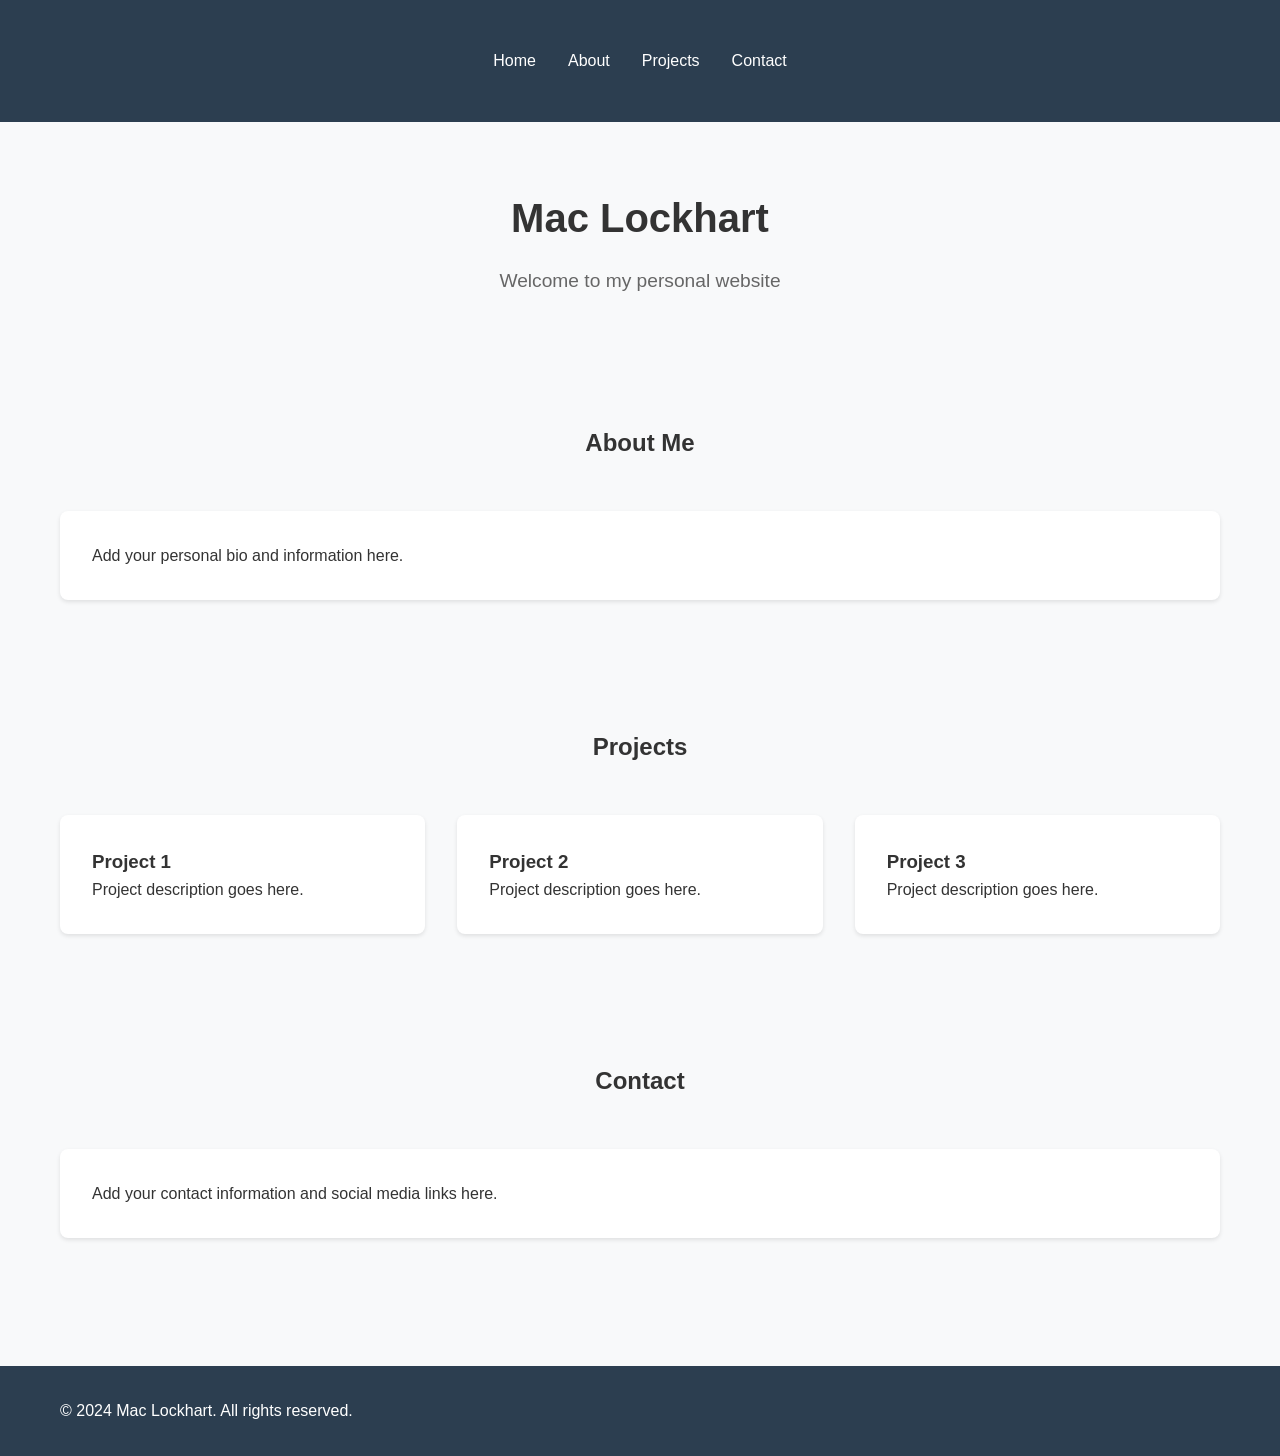
==== index.html @ 8f3ab53a "Create index.html" ====
<!DOCTYPE html>
<html lang="en">
<head>
    <meta charset="UTF-8">
    <meta name="viewport" content="width=device-width, initial-scale=1.0">
    <title>Mac Lockhart</title>
    <style>
        :root {
            --primary-color: #2c3e50;
            --secondary-color: #3498db;
            --text-color: #333;
            --background-color: #f8f9fa;
        }
        
        * {
            margin: 0;
            padding: 0;
            box-sizing: border-box;
        }

        body {
            font-family: 'Inter', -apple-system, BlinkMacSystemFont, 'Segoe UI', Roboto, sans-serif;
            line-height: 1.6;
            color: var(--text-color);
            background-color: var(--background-color);
        }

        .container {
            max-width: 1200px;
            margin: 0 auto;
            padding: 0 20px;
        }

        header {
            background-color: var(--primary-color);
            color: white;
            padding: 2rem 0;
        }

        nav {
            background-color: var(--primary-color);
            padding: 1rem 0;
            position: sticky;
            top: 0;
            z-index: 100;
        }

        nav ul {
            list-style: none;
            display: flex;
            justify-content: center;
            gap: 2rem;
        }

        nav a {
            color: white;
            text-decoration: none;
            font-weight: 500;
            transition: color 0.3s;
        }

        nav a:hover {
            color: var(--secondary-color);
        }

        .hero {
            text-align: center;
            padding: 4rem 0;
        }

        .hero h1 {
            font-size: 2.5rem;
            margin-bottom: 1rem;
        }

        .hero p {
            font-size: 1.2rem;
            color: #666;
            max-width: 600px;
            margin: 0 auto;
        }

        section {
            padding: 4rem 0;
        }

        .section-title {
            text-align: center;
            margin-bottom: 3rem;
        }

        .grid {
            display: grid;
            grid-template-columns: repeat(auto-fit, minmax(300px, 1fr));
            gap: 2rem;
        }

        .card {
            background: white;
            border-radius: 8px;
            padding: 2rem;
            box-shadow: 0 2px 4px rgba(0,0,0,0.1);
        }

        footer {
            background-color: var(--primary-color);
            color: white;
            padding: 2rem 0;
            margin-top: 4rem;
        }

        @media (max-width: 768px) {
            nav ul {
                flex-direction: column;
                align-items: center;
                gap: 1rem;
            }

            .hero h1 {
                font-size: 2rem;
            }
        }
    </style>
</head>
<body>
    <header>
        <div class="container">
            <nav>
                <ul>
                    <li><a href="#home">Home</a></li>
                    <li><a href="#about">About</a></li>
                    <li><a href="#projects">Projects</a></li>
                    <li><a href="#contact">Contact</a></li>
                </ul>
            </nav>
        </div>
    </header>

    <main>
        <section id="home" class="hero">
            <div class="container">
                <h1>Mac Lockhart</h1>
                <p>Welcome to my personal website</p>
            </div>
        </section>

        <section id="about">
            <div class="container">
                <h2 class="section-title">About Me</h2>
                <div class="card">
                    <p>Add your personal bio and information here.</p>
                </div>
            </div>
        </section>

        <section id="projects">
            <div class="container">
                <h2 class="section-title">Projects</h2>
                <div class="grid">
                    <div class="card">
                        <h3>Project 1</h3>
                        <p>Project description goes here.</p>
                    </div>
                    <div class="card">
                        <h3>Project 2</h3>
                        <p>Project description goes here.</p>
                    </div>
                    <div class="card">
                        <h3>Project 3</h3>
                        <p>Project description goes here.</p>
                    </div>
                </div>
            </div>
        </section>

        <section id="contact">
            <div class="container">
                <h2 class="section-title">Contact</h2>
                <div class="card">
                    <p>Add your contact information and social media links here.</p>
                </div>
            </div>
        </section>
    </main>

    <footer>
        <div class="container">
            <p>&copy; 2024 Mac Lockhart. All rights reserved.</p>
        </div>
    </footer>
</body>
</html>
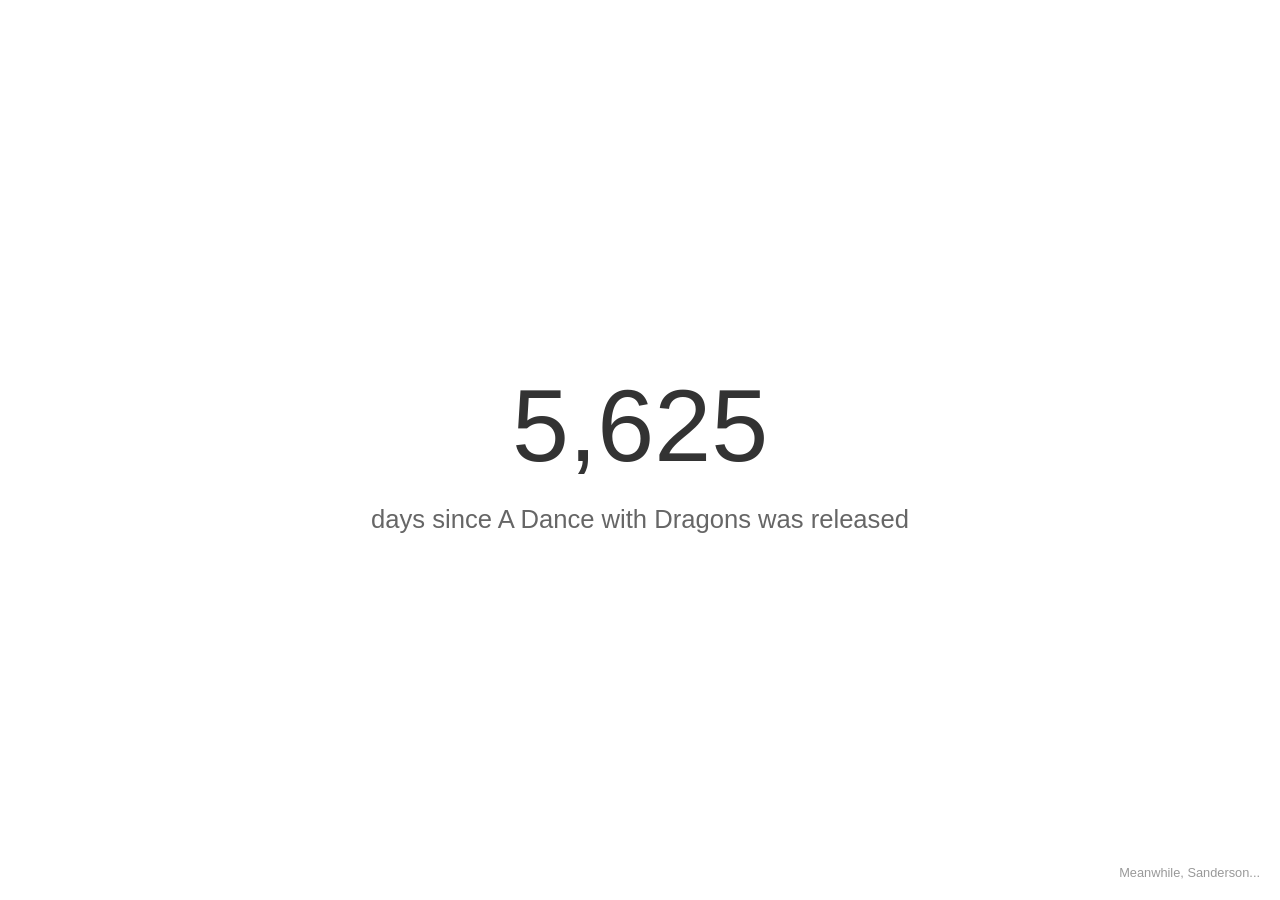
==== commit 4366e2a5: "Change to GRRM" ====
--- a/index.html
+++ b/index.html
@@ -3,190 +3,66 @@
 <head>
     <meta charset="UTF-8">
     <meta name="viewport" content="width=device-width, initial-scale=1.0">
-    <title>Mac Lockhart</title>
+    <title>Days Since A Dance with Dragons</title>
     <style>
-        :root {
-            --primary-color: #2c3e50;
-            --secondary-color: #3498db;
-            --text-color: #333;
-            --background-color: #f8f9fa;
+        body {
+            margin: 0;
+            padding: 0;
+            height: 100vh;
+            display: flex;
+            justify-content: center;
+            align-items: center;
+            background-color: white;
+            font-family: Arial, sans-serif;
+            position: relative;
         }
         
-        * {
-            margin: 0;
-            padding: 0;
-            box-sizing: border-box;
+        .counter {
+            font-size: 8vw;
+            color: #333;
+            text-align: center;
+        }
+        
+        .label {
+            font-size: 2vw;
+            color: #666;
+            margin-top: 20px;
         }
 
-        body {
-            font-family: 'Inter', -apple-system, BlinkMacSystemFont, 'Segoe UI', Roboto, sans-serif;
-            line-height: 1.6;
-            color: var(--text-color);
-            background-color: var(--background-color);
+        .corner-link {
+            position: absolute;
+            bottom: 20px;
+            right: 20px;
+            font-size: 1vw;
+            color: #999;
+            text-decoration: none;
+            transition: color 0.3s ease;
         }
 
-        .container {
-            max-width: 1200px;
-            margin: 0 auto;
-            padding: 0 20px;
-        }
-
-        header {
-            background-color: var(--primary-color);
-            color: white;
-            padding: 2rem 0;
-        }
-
-        nav {
-            background-color: var(--primary-color);
-            padding: 1rem 0;
-            position: sticky;
-            top: 0;
-            z-index: 100;
-        }
-
-        nav ul {
-            list-style: none;
-            display: flex;
-            justify-content: center;
-            gap: 2rem;
-        }
-
-        nav a {
-            color: white;
-            text-decoration: none;
-            font-weight: 500;
-            transition: color 0.3s;
-        }
-
-        nav a:hover {
-            color: var(--secondary-color);
-        }
-
-        .hero {
-            text-align: center;
-            padding: 4rem 0;
-        }
-
-        .hero h1 {
-            font-size: 2.5rem;
-            margin-bottom: 1rem;
-        }
-
-        .hero p {
-            font-size: 1.2rem;
-            color: #666;
-            max-width: 600px;
-            margin: 0 auto;
-        }
-
-        section {
-            padding: 4rem 0;
-        }
-
-        .section-title {
-            text-align: center;
-            margin-bottom: 3rem;
-        }
-
-        .grid {
-            display: grid;
-            grid-template-columns: repeat(auto-fit, minmax(300px, 1fr));
-            gap: 2rem;
-        }
-
-        .card {
-            background: white;
-            border-radius: 8px;
-            padding: 2rem;
-            box-shadow: 0 2px 4px rgba(0,0,0,0.1);
-        }
-
-        footer {
-            background-color: var(--primary-color);
-            color: white;
-            padding: 2rem 0;
-            margin-top: 4rem;
-        }
-
-        @media (max-width: 768px) {
-            nav ul {
-                flex-direction: column;
-                align-items: center;
-                gap: 1rem;
-            }
-
-            .hero h1 {
-                font-size: 2rem;
-            }
+        .corner-link:hover {
+            color: #333;
         }
     </style>
 </head>
 <body>
-    <header>
-        <div class="container">
-            <nav>
-                <ul>
-                    <li><a href="#home">Home</a></li>
-                    <li><a href="#about">About</a></li>
-                    <li><a href="#projects">Projects</a></li>
-                    <li><a href="#contact">Contact</a></li>
-                </ul>
-            </nav>
-        </div>
-    </header>
+    <div>
+        <div class="counter" id="dayCount"></div>
+        <div class="label">days since A Dance with Dragons was released</div>
+    </div>
+    <a href="sanderson.html" class="corner-link">Meanwhile, Sanderson...</a>
 
-    <main>
-        <section id="home" class="hero">
-            <div class="container">
-                <h1>Mac Lockhart</h1>
-                <p>Welcome to my personal website</p>
-            </div>
-        </section>
+    <script>
+        function calculateDays() {
+            const releaseDate = new Date('2011-07-12');
+            const today = new Date();
+            const diffTime = Math.abs(today - releaseDate);
+            const diffDays = Math.floor(diffTime / (1000 * 60 * 60 * 24));
+            document.getElementById('dayCount').textContent = diffDays.toLocaleString();
+        }
 
-        <section id="about">
-            <div class="container">
-                <h2 class="section-title">About Me</h2>
-                <div class="card">
-                    <p>Add your personal bio and information here.</p>
-                </div>
-            </div>
-        </section>
-
-        <section id="projects">
-            <div class="container">
-                <h2 class="section-title">Projects</h2>
-                <div class="grid">
-                    <div class="card">
-                        <h3>Project 1</h3>
-                        <p>Project description goes here.</p>
-                    </div>
-                    <div class="card">
-                        <h3>Project 2</h3>
-                        <p>Project description goes here.</p>
-                    </div>
-                    <div class="card">
-                        <h3>Project 3</h3>
-                        <p>Project description goes here.</p>
-                    </div>
-                </div>
-            </div>
-        </section>
-
-        <section id="contact">
-            <div class="container">
-                <h2 class="section-title">Contact</h2>
-                <div class="card">
-                    <p>Add your contact information and social media links here.</p>
-                </div>
-            </div>
-        </section>
-    </main>
-
-    <footer>
-        <div class="container">
-            <p>&copy; 2024 Mac Lockhart. All rights reserved.</p>
-        </div>
-    </footer>
+        calculateDays();
+        // Update every day
+        setInterval(calculateDays, 86400000);
+    </script>
 </body>
 </html> 
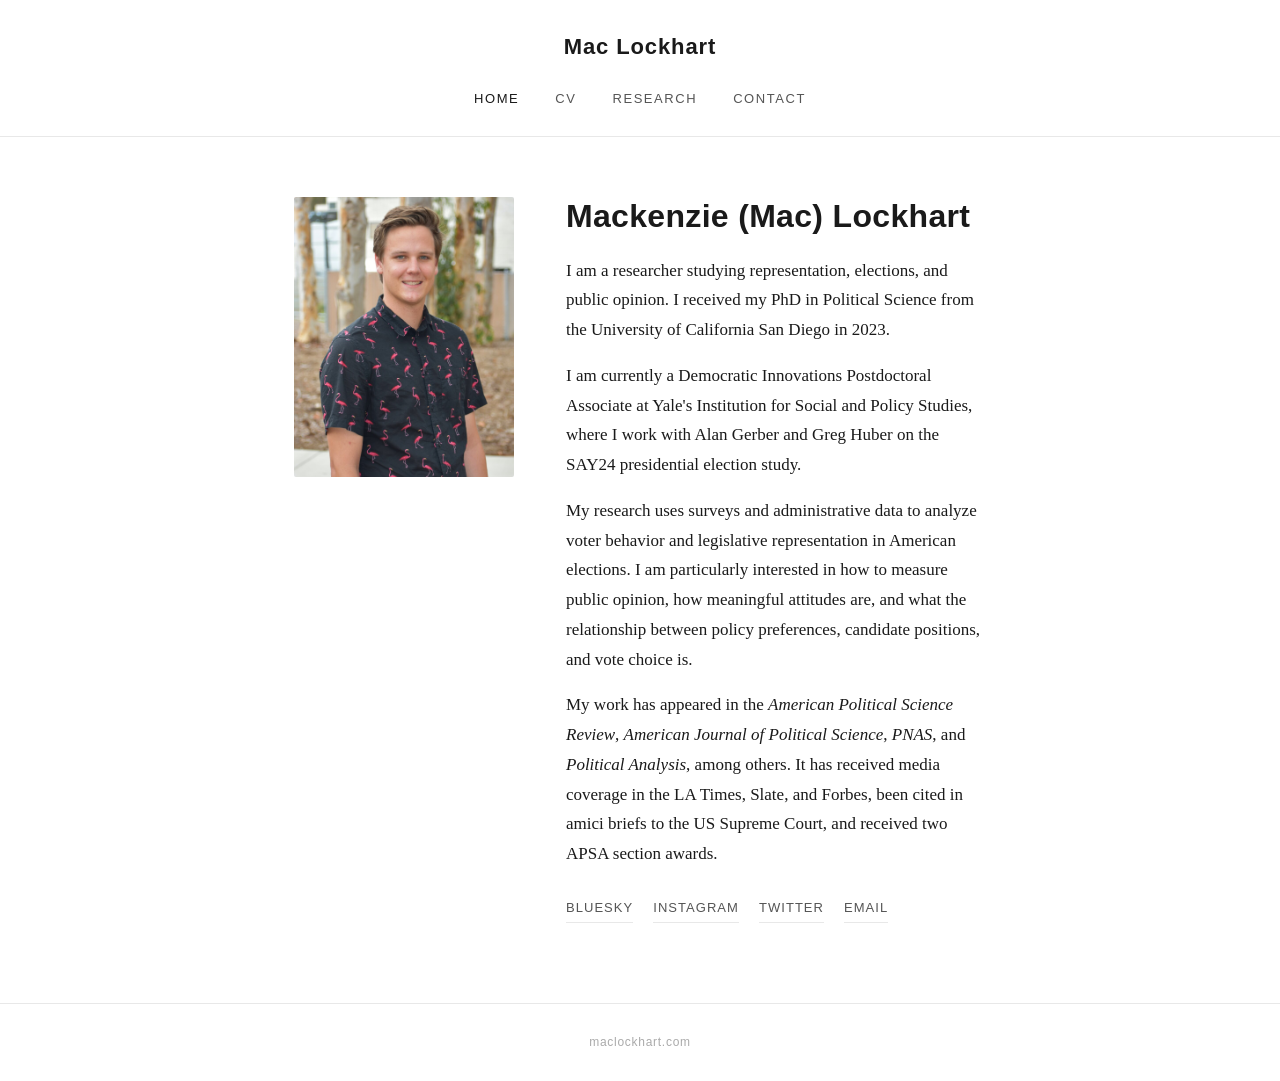
==== commit 46dea23a: "New draft" ====
--- a/index.html
+++ b/index.html
@@ -1,68 +1,55 @@
 <!DOCTYPE html>
 <html lang="en">
 <head>
-    <meta charset="UTF-8">
-    <meta name="viewport" content="width=device-width, initial-scale=1.0">
-    <title>Days Since A Dance with Dragons</title>
-    <style>
-        body {
-            margin: 0;
-            padding: 0;
-            height: 100vh;
-            display: flex;
-            justify-content: center;
-            align-items: center;
-            background-color: white;
-            font-family: Arial, sans-serif;
-            position: relative;
-        }
-        
-        .counter {
-            font-size: 8vw;
-            color: #333;
-            text-align: center;
-        }
-        
-        .label {
-            font-size: 2vw;
-            color: #666;
-            margin-top: 20px;
-        }
-
-        .corner-link {
-            position: absolute;
-            bottom: 20px;
-            right: 20px;
-            font-size: 1vw;
-            color: #999;
-            text-decoration: none;
-            transition: color 0.3s ease;
-        }
-
-        .corner-link:hover {
-            color: #333;
-        }
-    </style>
+  <meta charset="UTF-8">
+  <meta name="viewport" content="width=device-width, initial-scale=1.0">
+  <title>Mac Lockhart</title>
+  <link rel="stylesheet" href="style.css">
 </head>
 <body>
-    <div>
-        <div class="counter" id="dayCount"></div>
-        <div class="label">days since A Dance with Dragons was released</div>
+
+  <nav>
+    <a class="site-title" href="index.html">Mac Lockhart</a>
+    <ul>
+      <li><a href="index.html" class="active">Home</a></li>
+      <li><a href="cv.html">CV</a></li>
+      <li><a href="research.html">Research</a></li>
+      <li><a href="contact.html">Contact</a></li>
+    </ul>
+  </nav>
+
+  <main>
+    <div class="home-layout">
+
+      <div class="headshot">
+        <img src="headshot.jpg" alt="Mac Lockhart">
+      </div>
+
+      <div class="bio">
+        <h1>Mackenzie (Mac) Lockhart</h1>
+
+        <p>I am a researcher studying representation, elections, and public opinion. I received my PhD in Political Science from the University of California San Diego in 2023.</p>
+
+        <p>I am currently a Democratic Innovations Postdoctoral Associate at Yale's Institution for Social and Policy Studies, where I work with Alan Gerber and Greg Huber on the SAY24 presidential election study.</p>
+
+        <p>My research uses surveys and administrative data to analyze voter behavior and legislative representation in American elections. I am particularly interested in how to measure public opinion, how meaningful attitudes are, and what the relationship between policy preferences, candidate positions, and vote choice is.</p>
+
+        <p>My work has appeared in the <em>American Political Science Review</em>, <em>American Journal of Political Science</em>, <em>PNAS</em>, and <em>Political Analysis</em>, among others. It has received media coverage in the LA Times, Slate, and Forbes, been cited in amici briefs to the US Supreme Court, and received two APSA section awards.</p>
+
+        <div class="social-links">
+          <a href="https://bsky.app/profile/maclockhart.bsky.social" target="_blank">Bluesky</a>
+          <a href="http://instagram.com/maclockhart" target="_blank">Instagram</a>
+          <a href="http://www.twitter.com/lockhartm" target="_blank">Twitter</a>
+          <a href="mailto:mackenzie.lockhart@gmail.com">Email</a>
+        </div>
+      </div>
+
     </div>
-    <a href="sanderson.html" class="corner-link">Meanwhile, Sanderson...</a>
+  </main>
 
-    <script>
-        function calculateDays() {
-            const releaseDate = new Date('2011-07-12');
-            const today = new Date();
-            const diffTime = Math.abs(today - releaseDate);
-            const diffDays = Math.floor(diffTime / (1000 * 60 * 60 * 24));
-            document.getElementById('dayCount').textContent = diffDays.toLocaleString();
-        }
+  <footer>
+    <p>maclockhart.com</p>
+  </footer>
 
-        calculateDays();
-        // Update every day
-        setInterval(calculateDays, 86400000);
-    </script>
 </body>
-</html> +</html>
--- a/style.css
+++ b/style.css
@@ -0,0 +1,422 @@
+* {
+  margin: 0;
+  padding: 0;
+  box-sizing: border-box;
+}
+
+:root {
+  --black: #1a1a1a;
+  --gray: #555;
+  --light-gray: #e8e8e8;
+  --bg: #ffffff;
+  --accent: #2c2c2c;
+  --link: #333;
+  --max-width: 740px;
+}
+
+body {
+  font-family: 'Georgia', 'Times New Roman', serif;
+  color: var(--black);
+  background: var(--bg);
+  font-size: 17px;
+  line-height: 1.75;
+}
+
+/* ── Navigation ── */
+nav {
+  border-bottom: 1px solid var(--light-gray);
+  padding: 28px 0 24px;
+  text-align: center;
+}
+
+.site-title {
+  font-family: 'Helvetica Neue', Arial, sans-serif;
+  font-size: 22px;
+  font-weight: 600;
+  letter-spacing: 0.04em;
+  color: var(--black);
+  text-decoration: none;
+  display: block;
+  margin-bottom: 16px;
+}
+
+nav ul {
+  list-style: none;
+  display: flex;
+  justify-content: center;
+  gap: 36px;
+}
+
+nav ul li a {
+  font-family: 'Helvetica Neue', Arial, sans-serif;
+  font-size: 13px;
+  letter-spacing: 0.12em;
+  text-transform: uppercase;
+  color: var(--gray);
+  text-decoration: none;
+  transition: color 0.2s;
+}
+
+nav ul li a:hover,
+nav ul li a.active {
+  color: var(--black);
+}
+
+/* ── Layout ── */
+main {
+  max-width: var(--max-width);
+  margin: 0 auto;
+  padding: 60px 24px 80px;
+}
+
+/* ── Home page ── */
+.home-layout {
+  display: flex;
+  gap: 52px;
+  align-items: flex-start;
+}
+
+.headshot {
+  flex-shrink: 0;
+  width: 220px;
+  height: 280px;
+  background: #d4d4d4;
+  border-radius: 2px;
+  display: flex;
+  align-items: center;
+  justify-content: center;
+  color: #999;
+  font-family: 'Helvetica Neue', Arial, sans-serif;
+  font-size: 13px;
+  text-align: center;
+  overflow: hidden;
+}
+
+.headshot img {
+  width: 100%;
+  height: 100%;
+  object-fit: cover;
+}
+
+.bio h1 {
+  font-family: 'Helvetica Neue', Arial, sans-serif;
+  font-size: 32px;
+  font-weight: 600;
+  letter-spacing: 0.01em;
+  margin-bottom: 20px;
+  line-height: 1.2;
+}
+
+.bio p {
+  color: var(--black);
+  margin-bottom: 16px;
+}
+
+.bio .credentials {
+  margin-top: 24px;
+  font-size: 15px;
+  color: var(--gray);
+}
+
+.bio .credentials a {
+  color: var(--link);
+}
+
+/* ── Social links ── */
+.social-links {
+  display: flex;
+  gap: 20px;
+  margin-top: 28px;
+  flex-wrap: wrap;
+}
+
+.social-links a {
+  font-family: 'Helvetica Neue', Arial, sans-serif;
+  font-size: 13px;
+  letter-spacing: 0.08em;
+  text-transform: uppercase;
+  color: var(--gray);
+  text-decoration: none;
+  border-bottom: 1px solid var(--light-gray);
+  padding-bottom: 2px;
+  transition: color 0.2s, border-color 0.2s;
+}
+
+.social-links a:hover {
+  color: var(--black);
+  border-color: var(--black);
+}
+
+/* ── Research page ── */
+.page-title {
+  font-family: 'Helvetica Neue', Arial, sans-serif;
+  font-size: 11px;
+  letter-spacing: 0.18em;
+  text-transform: uppercase;
+  color: var(--gray);
+  margin-bottom: 44px;
+}
+
+.section-heading {
+  font-family: 'Helvetica Neue', Arial, sans-serif;
+  font-size: 11px;
+  letter-spacing: 0.18em;
+  text-transform: uppercase;
+  color: var(--gray);
+  border-bottom: 1px solid var(--light-gray);
+  padding-bottom: 10px;
+  margin: 44px 0 28px;
+}
+
+.pub-list {
+  list-style: none;
+}
+
+.pub-item {
+  margin-bottom: 32px;
+  padding-bottom: 32px;
+  border-bottom: 1px solid var(--light-gray);
+}
+
+.pub-item:last-child {
+  border-bottom: none;
+}
+
+.pub-title {
+  font-size: 17px;
+  font-weight: normal;
+  font-style: italic;
+  color: var(--black);
+  margin-bottom: 6px;
+  line-height: 1.5;
+}
+
+.pub-title a {
+  color: var(--black);
+  text-decoration: none;
+  border-bottom: 1px solid transparent;
+  transition: border-color 0.2s;
+}
+
+.pub-title a:hover {
+  border-color: var(--black);
+}
+
+.pub-meta {
+  font-family: 'Helvetica Neue', Arial, sans-serif;
+  font-size: 14px;
+  color: var(--gray);
+  line-height: 1.6;
+}
+
+.pub-meta .journal {
+  font-style: italic;
+}
+
+.pub-badge {
+  display: inline-block;
+  font-family: 'Helvetica Neue', Arial, sans-serif;
+  font-size: 11px;
+  letter-spacing: 0.06em;
+  color: #666;
+  background: #f3f3f3;
+  border-radius: 2px;
+  padding: 2px 8px;
+  margin-top: 8px;
+  margin-right: 6px;
+}
+
+.pub-links {
+  margin-top: 8px;
+  display: flex;
+  flex-wrap: wrap;
+  gap: 14px;
+}
+
+.pub-links a {
+  font-family: 'Helvetica Neue', Arial, sans-serif;
+  font-size: 12px;
+  letter-spacing: 0.06em;
+  text-transform: uppercase;
+  color: var(--gray);
+  text-decoration: none;
+  border-bottom: 1px solid var(--light-gray);
+  padding-bottom: 1px;
+  transition: color 0.2s, border-color 0.2s;
+}
+
+.pub-links a:hover {
+  color: var(--black);
+  border-color: var(--black);
+}
+
+/* ── Contact page ── */
+.contact-block {
+  max-width: 520px;
+}
+
+.contact-block p {
+  margin-bottom: 20px;
+  color: var(--black);
+}
+
+.contact-item {
+  font-family: 'Helvetica Neue', Arial, sans-serif;
+  font-size: 15px;
+  color: var(--gray);
+  margin-bottom: 12px;
+}
+
+.contact-item strong {
+  color: var(--black);
+  font-weight: 500;
+  display: inline-block;
+  width: 80px;
+}
+
+.fun-fact {
+  margin-top: 48px;
+  padding: 24px 28px;
+  background: #f8f8f8;
+  border-left: 3px solid var(--light-gray);
+  font-size: 15px;
+  color: var(--gray);
+}
+
+.fun-fact strong {
+  color: var(--black);
+}
+
+/* ── CV page ── */
+.cv-note {
+  background: #f8f8f8;
+  padding: 20px 24px;
+  border-radius: 2px;
+  font-family: 'Helvetica Neue', Arial, sans-serif;
+  font-size: 15px;
+  color: var(--gray);
+  margin-bottom: 44px;
+}
+
+.cv-section {
+  margin-bottom: 44px;
+}
+
+.cv-section h2 {
+  font-family: 'Helvetica Neue', Arial, sans-serif;
+  font-size: 11px;
+  letter-spacing: 0.18em;
+  text-transform: uppercase;
+  color: var(--gray);
+  border-bottom: 1px solid var(--light-gray);
+  padding-bottom: 10px;
+  margin-bottom: 24px;
+}
+
+.cv-entry {
+  display: flex;
+  gap: 24px;
+  margin-bottom: 20px;
+  align-items: flex-start;
+}
+
+.cv-year {
+  font-family: 'Helvetica Neue', Arial, sans-serif;
+  font-size: 13px;
+  color: var(--gray);
+  min-width: 60px;
+  padding-top: 2px;
+}
+
+.cv-detail strong {
+  display: block;
+  font-weight: normal;
+  color: var(--black);
+  margin-bottom: 2px;
+}
+
+.cv-detail span {
+  font-family: 'Helvetica Neue', Arial, sans-serif;
+  font-size: 14px;
+  color: var(--gray);
+}
+
+/* ── Abstract dropdowns ── */
+details.pub-title-details {
+  margin-bottom: 6px;
+}
+
+details.pub-title-details > summary {
+  cursor: pointer;
+  list-style: none;
+  font-size: 17px;
+  font-weight: normal;
+  font-style: italic;
+  color: var(--black);
+  line-height: 1.5;
+}
+
+details.pub-title-details > summary::-webkit-details-marker,
+details.pub-title-details > summary::marker {
+  display: none;
+}
+
+details.pub-title-details > summary::after {
+  content: ' ›';
+  font-size: 13px;
+  font-style: normal;
+  color: #aaa;
+  font-family: 'Helvetica Neue', Arial, sans-serif;
+}
+
+details.pub-title-details[open] > summary::after {
+  content: ' ↑';
+}
+
+.pub-abstract {
+  margin: 10px 0 4px;
+  font-size: 15px;
+  color: var(--gray);
+  line-height: 1.75;
+  font-style: normal;
+}
+
+/* ── Footer ── */
+footer {
+  border-top: 1px solid var(--light-gray);
+  padding: 28px 24px;
+  text-align: center;
+}
+
+footer p {
+  font-family: 'Helvetica Neue', Arial, sans-serif;
+  font-size: 12px;
+  color: #aaa;
+  letter-spacing: 0.06em;
+}
+
+/* ── Responsive ── */
+@media (max-width: 600px) {
+  .home-layout {
+    flex-direction: column;
+    gap: 32px;
+  }
+
+  .headshot {
+    width: 100%;
+    height: 260px;
+  }
+
+  .bio h1 {
+    font-size: 26px;
+  }
+
+  nav ul {
+    gap: 20px;
+  }
+
+  .cv-entry {
+    flex-direction: column;
+    gap: 4px;
+  }
+}
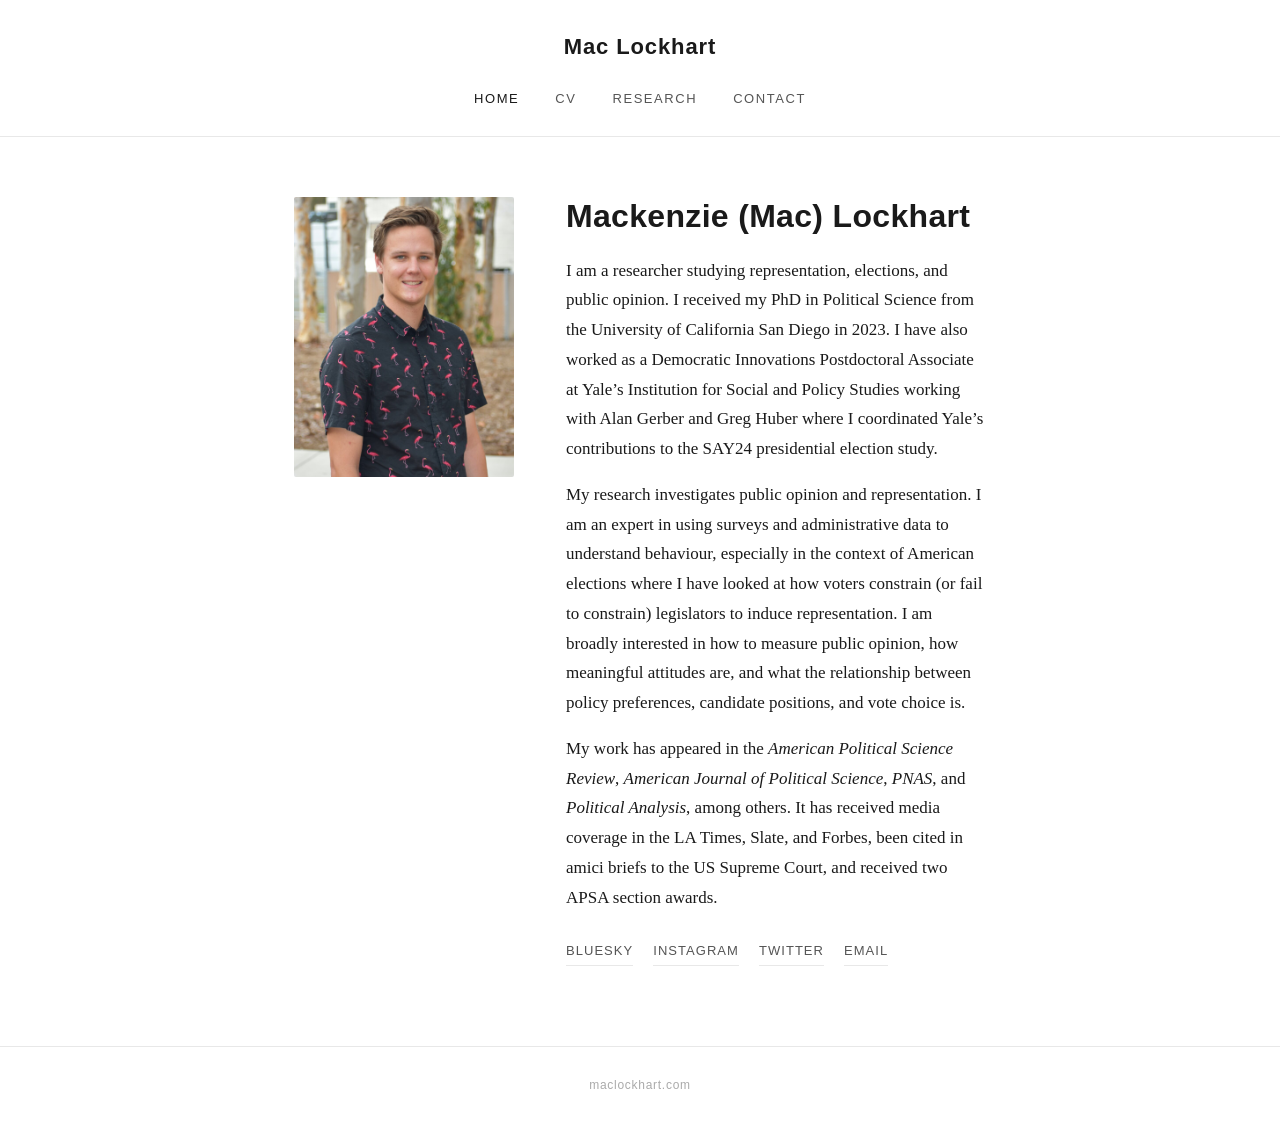
==== commit bef64105: "title updates" ====
--- a/index.html
+++ b/index.html
@@ -28,12 +28,10 @@
       <div class="bio">
         <h1>Mackenzie (Mac) Lockhart</h1>
 
-        <p>I am a researcher studying representation, elections, and public opinion. I received my PhD in Political Science from the University of California San Diego in 2023.</p>
-
-        <p>I am currently a Democratic Innovations Postdoctoral Associate at Yale's Institution for Social and Policy Studies, where I work with Alan Gerber and Greg Huber on the SAY24 presidential election study.</p>
-
-        <p>My research uses surveys and administrative data to analyze voter behavior and legislative representation in American elections. I am particularly interested in how to measure public opinion, how meaningful attitudes are, and what the relationship between policy preferences, candidate positions, and vote choice is.</p>
-
+        <p>I am a researcher studying representation, elections, and public opinion. I received my PhD in Political Science from the University of California San Diego in 2023. I have also worked as a Democratic Innovations Postdoctoral Associate at Yale’s Institution for Social and Policy Studies working with Alan Gerber and Greg Huber where I coordinated Yale’s contributions to the SAY24 presidential election study.</p>
+        
+        <p>My research investigates public opinion and representation. I am an expert in using surveys and administrative data to understand behaviour, especially in the context of American elections where I have looked at how voters constrain (or fail to constrain) legislators to induce representation. I am broadly interested in how to measure public opinion, how meaningful attitudes are, and what the relationship between policy preferences, candidate positions, and vote choice is.</p>
+        
         <p>My work has appeared in the <em>American Political Science Review</em>, <em>American Journal of Political Science</em>, <em>PNAS</em>, and <em>Political Analysis</em>, among others. It has received media coverage in the LA Times, Slate, and Forbes, been cited in amici briefs to the US Supreme Court, and received two APSA section awards.</p>
 
         <div class="social-links">
--- a/style.css
+++ b/style.css
@@ -150,7 +150,8 @@
 /* ── Research page ── */
 .page-title {
   font-family: 'Helvetica Neue', Arial, sans-serif;
-  font-size: 11px;
+  font-size: 28px;
+  font-weight: 700;
   letter-spacing: 0.18em;
   text-transform: uppercase;
   color: var(--gray);
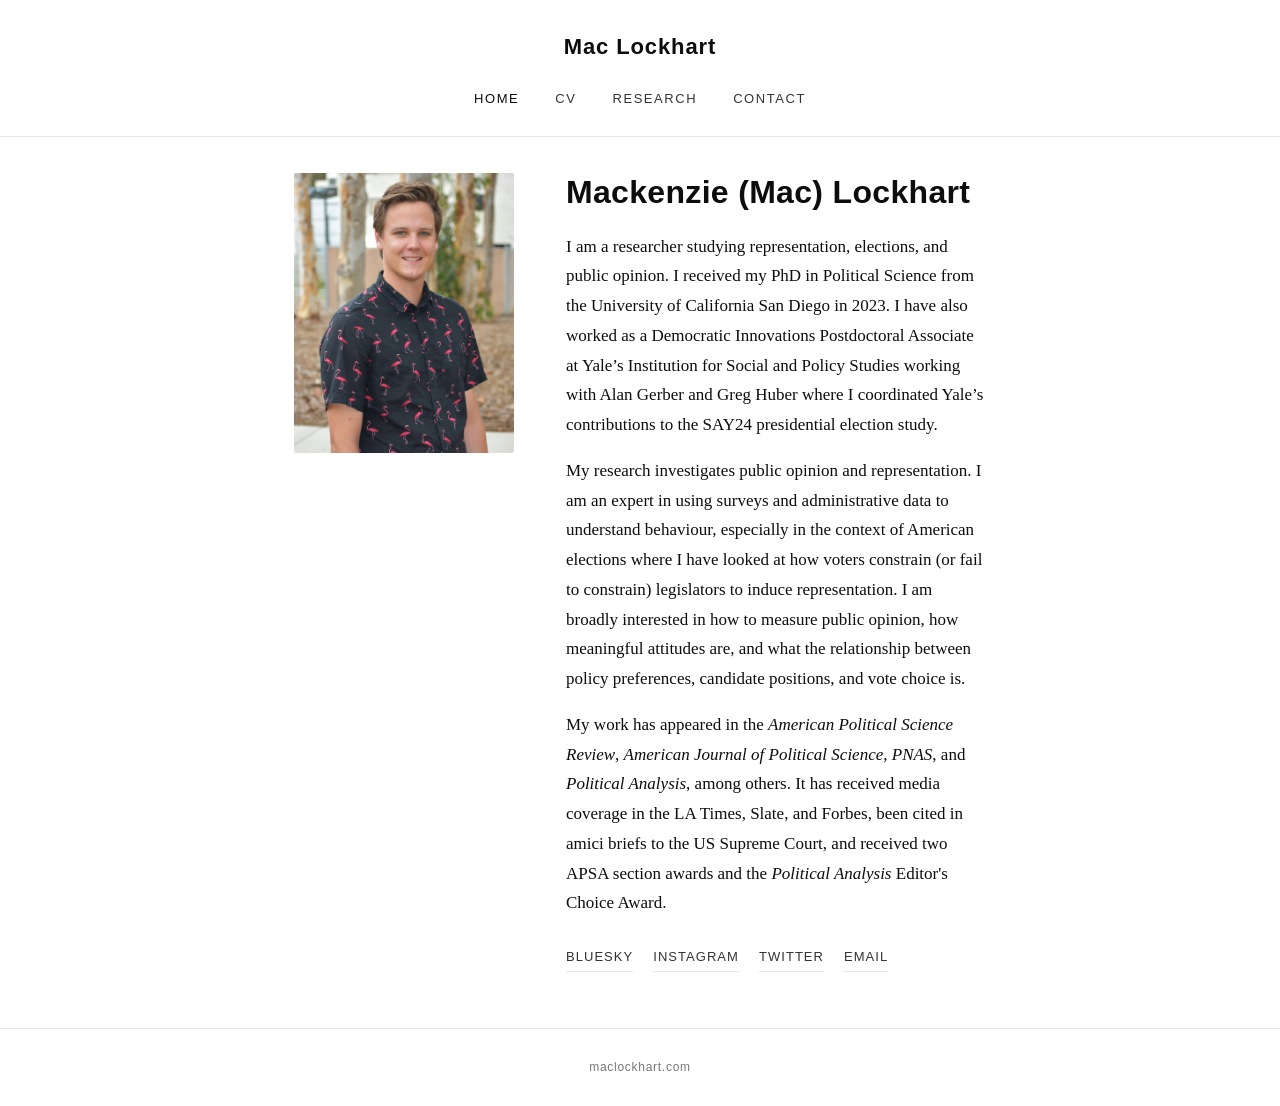
==== commit 5e9fb0e6: "new updates" ====
--- a/index.html
+++ b/index.html
@@ -32,7 +32,7 @@
         
         <p>My research investigates public opinion and representation. I am an expert in using surveys and administrative data to understand behaviour, especially in the context of American elections where I have looked at how voters constrain (or fail to constrain) legislators to induce representation. I am broadly interested in how to measure public opinion, how meaningful attitudes are, and what the relationship between policy preferences, candidate positions, and vote choice is.</p>
         
-        <p>My work has appeared in the <em>American Political Science Review</em>, <em>American Journal of Political Science</em>, <em>PNAS</em>, and <em>Political Analysis</em>, among others. It has received media coverage in the LA Times, Slate, and Forbes, been cited in amici briefs to the US Supreme Court, and received two APSA section awards.</p>
+        <p>My work has appeared in the <em>American Political Science Review</em>, <em>American Journal of Political Science</em>, <em>PNAS</em>, and <em>Political Analysis</em>, among others. It has received media coverage in the LA Times, Slate, and Forbes, been cited in amici briefs to the US Supreme Court, and received two APSA section awards and the <em>Political Analysis</em> Editor's Choice Award.</p>
 
         <div class="social-links">
           <a href="https://bsky.app/profile/maclockhart.bsky.social" target="_blank">Bluesky</a>
--- a/style.css
+++ b/style.css
@@ -5,8 +5,8 @@
 }
 
 :root {
-  --black: #1a1a1a;
-  --gray: #555;
+  --black: #0d0d0d;
+  --gray: #333;
   --light-gray: #e8e8e8;
   --bg: #ffffff;
   --accent: #2c2c2c;
@@ -66,7 +66,7 @@
 main {
   max-width: var(--max-width);
   margin: 0 auto;
-  padding: 60px 24px 80px;
+  padding: 36px 24px 56px;
 }
 
 /* ── Home page ── */
@@ -155,7 +155,7 @@
   letter-spacing: 0.18em;
   text-transform: uppercase;
   color: var(--gray);
-  margin-bottom: 44px;
+  margin-bottom: 18px;
 }
 
 .section-heading {
@@ -165,8 +165,8 @@
   text-transform: uppercase;
   color: var(--gray);
   border-bottom: 1px solid var(--light-gray);
-  padding-bottom: 10px;
-  margin: 44px 0 28px;
+  padding-bottom: 8px;
+  margin: 20px 0 10px;
 }
 
 .pub-list {
@@ -174,13 +174,8 @@
 }
 
 .pub-item {
-  margin-bottom: 32px;
-  padding-bottom: 32px;
-  border-bottom: 1px solid var(--light-gray);
-}
-
-.pub-item:last-child {
-  border-bottom: none;
+  margin-bottom: 10px;
+  padding-bottom: 10px;
 }
 
 .pub-title {
@@ -219,7 +214,7 @@
   font-family: 'Helvetica Neue', Arial, sans-serif;
   font-size: 11px;
   letter-spacing: 0.06em;
-  color: #666;
+  color: #444;
   background: #f3f3f3;
   border-radius: 2px;
   padding: 2px 8px;
@@ -257,7 +252,7 @@
 }
 
 .contact-block p {
-  margin-bottom: 20px;
+  margin-bottom: 12px;
   color: var(--black);
 }
 
@@ -265,7 +260,7 @@
   font-family: 'Helvetica Neue', Arial, sans-serif;
   font-size: 15px;
   color: var(--gray);
-  margin-bottom: 12px;
+  margin-bottom: 8px;
 }
 
 .contact-item strong {
@@ -276,7 +271,7 @@
 }
 
 .fun-fact {
-  margin-top: 48px;
+  margin-top: 28px;
   padding: 24px 28px;
   background: #f8f8f8;
   border-left: 3px solid var(--light-gray);
@@ -366,7 +361,7 @@
   content: ' ›';
   font-size: 13px;
   font-style: normal;
-  color: #aaa;
+  color: #777;
   font-family: 'Helvetica Neue', Arial, sans-serif;
 }
 
@@ -380,6 +375,7 @@
   color: var(--gray);
   line-height: 1.75;
   font-style: normal;
+  text-align: justify;
 }
 
 /* ── Footer ── */
@@ -392,32 +388,75 @@
 footer p {
   font-family: 'Helvetica Neue', Arial, sans-serif;
   font-size: 12px;
-  color: #aaa;
+  color: #777;
   letter-spacing: 0.06em;
 }
 
 /* ── Responsive ── */
 @media (max-width: 600px) {
+  body {
+    font-size: 16px;
+  }
+
+  main {
+    padding: 24px 16px 40px;
+  }
+
+  nav {
+    padding: 20px 16px 16px;
+  }
+
+  nav ul {
+    gap: 16px;
+    flex-wrap: wrap;
+    justify-content: center;
+  }
+
+  .page-title {
+    font-size: 22px;
+    letter-spacing: 0.1em;
+  }
+
   .home-layout {
     flex-direction: column;
-    gap: 32px;
+    gap: 24px;
   }
 
   .headshot {
     width: 100%;
-    height: 260px;
+    height: 240px;
   }
 
   .bio h1 {
-    font-size: 26px;
-  }
-
-  nav ul {
-    gap: 20px;
+    font-size: 24px;
+  }
+
+  .social-links {
+    gap: 14px;
+  }
+
+  .pub-links {
+    gap: 10px;
+  }
+
+  .pub-abstract {
+    text-align: left;
   }
 
   .cv-entry {
     flex-direction: column;
-    gap: 4px;
-  }
-}
+    gap: 2px;
+  }
+
+  .cv-year {
+    min-width: unset;
+  }
+
+  .contact-block {
+    max-width: 100%;
+  }
+
+  .contact-item strong {
+    width: 70px;
+  }
+}
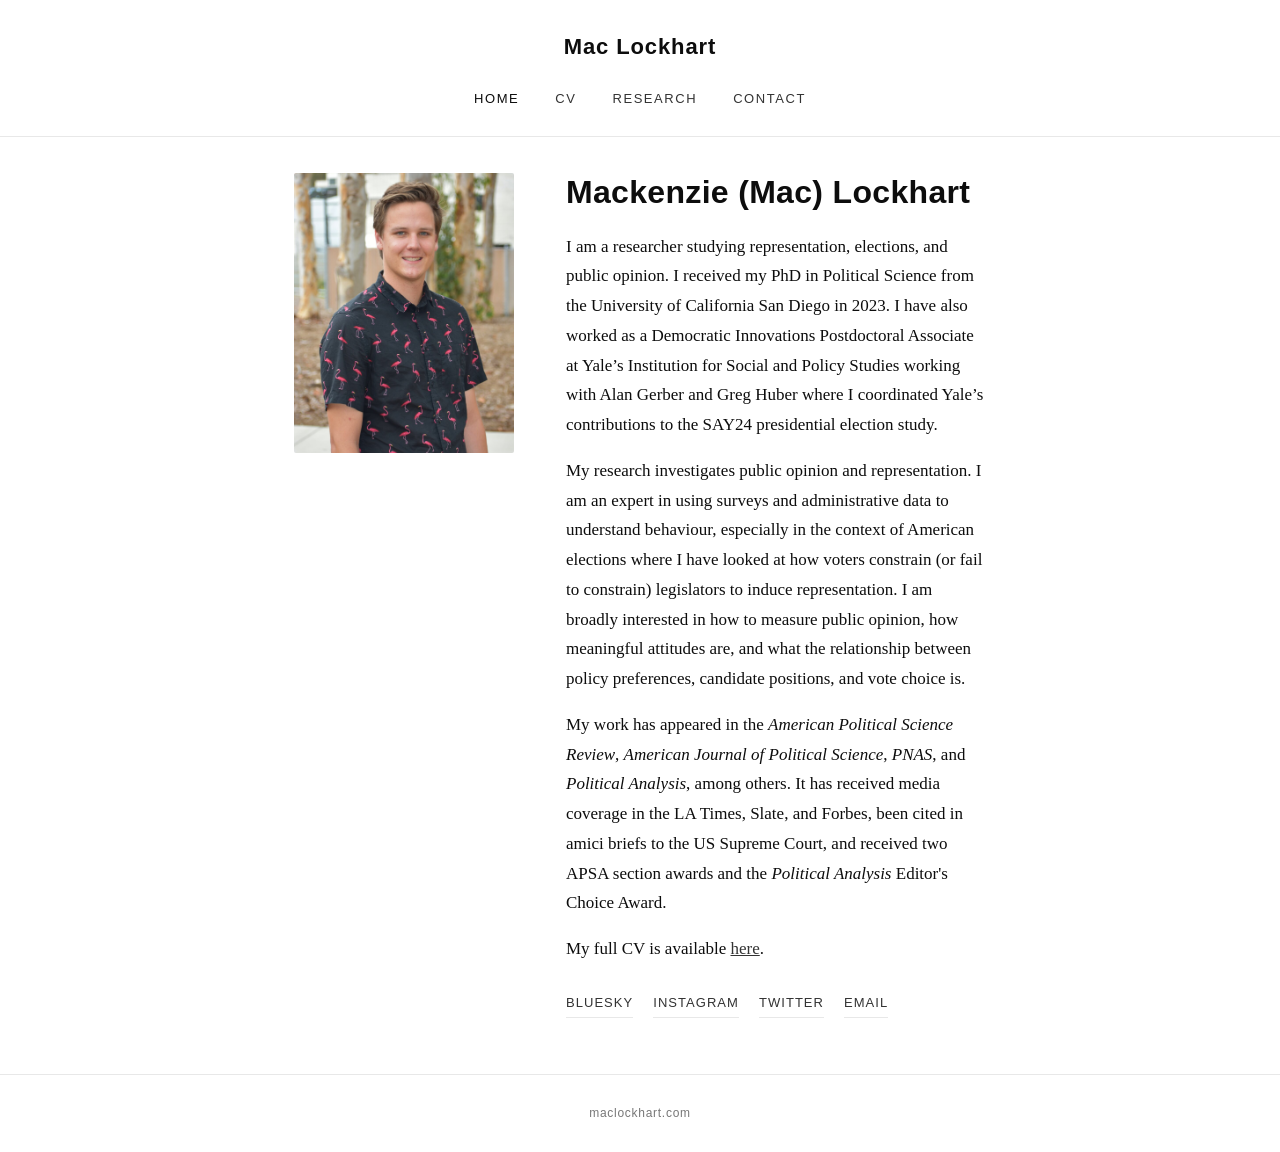
==== commit a190709e: "CV link update" ====
--- a/index.html
+++ b/index.html
@@ -34,6 +34,8 @@
         
         <p>My work has appeared in the <em>American Political Science Review</em>, <em>American Journal of Political Science</em>, <em>PNAS</em>, and <em>Political Analysis</em>, among others. It has received media coverage in the LA Times, Slate, and Forbes, been cited in amici briefs to the US Supreme Court, and received two APSA section awards and the <em>Political Analysis</em> Editor's Choice Award.</p>
 
+        <p>My full CV is available <a href="https://www.dropbox.com/scl/fi/xc7f9h1m0yorelt1tw410/CV_Current.tex?rlkey=siwxm9enn934o62j0p468sdow&dl=0" target="_blank" style="color: var(--link);">here</a>.</p>
+
         <div class="social-links">
           <a href="https://bsky.app/profile/maclockhart.bsky.social" target="_blank">Bluesky</a>
           <a href="http://instagram.com/maclockhart" target="_blank">Instagram</a>
